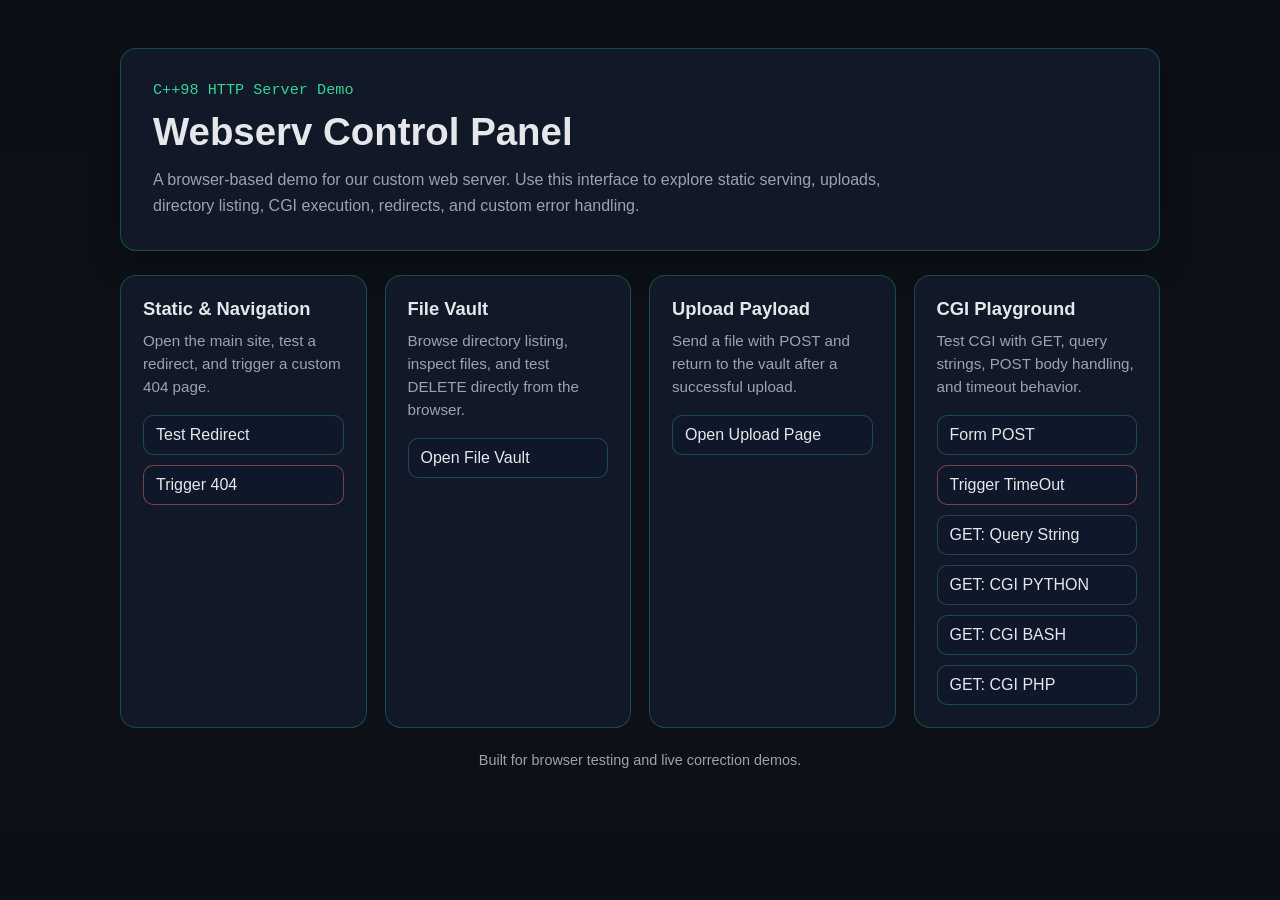
==== www/html/index.html @ f7d5029d "improved cgi for http headers and cgi runs in the correct directory, added phpo for tests porposes" ====
<!doctype html>
<html lang="en">
  <head>
    <meta charset="utf-8" />
    <meta name="viewport" content="width=device-width,initial-scale=1" />
    <title>Webserv Control Panel</title>
    <style>
      :root {
        --bg: #0d1117;
        --panel: #111827;
        --panel-2: #0f172a;
        --text: #e5e7eb;
        --muted: #9ca3af;
        --accent: #34d399;
        --accent-soft: rgba(52, 211, 153, 0.12);
        --danger: #f87171;
        --border: rgba(52, 211, 153, 0.28);
      }

      * {
        box-sizing: border-box;
      }

      body {
        margin: 0;
        font-family: Arial, sans-serif;
        background: linear-gradient(180deg, #0b1016 0%, #0d1117 100%);
        color: var(--text);
      }

      .wrap {
        max-width: 1080px;
        margin: 0 auto;
        padding: 48px 20px 64px;
      }

      .hero {
        background: var(--panel);
        border: 1px solid var(--border);
        border-radius: 16px;
        padding: 32px;
        margin-bottom: 24px;
        box-shadow: 0 10px 30px rgba(0, 0, 0, 0.25);
      }

      .eyebrow {
        color: var(--accent);
        font-family: "Courier New", monospace;
        font-size: 0.95rem;
        margin-bottom: 12px;
      }

      h1 {
        margin: 0 0 14px;
        font-size: 2.4rem;
        line-height: 1.1;
      }

      .hero p {
        margin: 0;
        color: var(--muted);
        max-width: 760px;
        font-size: 1rem;
        line-height: 1.6;
      }

      .grid {
        display: grid;
        grid-template-columns: repeat(auto-fit, minmax(240px, 1fr));
        gap: 18px;
      }

      .card {
        background: var(--panel);
        border: 1px solid var(--border);
        border-radius: 16px;
        padding: 22px;
      }

      .card h2 {
        margin: 0 0 10px;
        font-size: 1.15rem;
      }

      .card p {
        margin: 0 0 16px;
        color: var(--muted);
        font-size: 0.95rem;
        line-height: 1.5;
        min-height: 66px;
      }

      .links {
        display: flex;
        flex-direction: column;
        gap: 10px;
      }

      .btn {
        display: inline-block;
        text-decoration: none;
        color: var(--text);
        background: var(--panel-2);
        border: 1px solid var(--border);
        border-radius: 10px;
        padding: 10px 12px;
        transition: 0.2s ease;
      }

      .btn:hover {
        border-color: var(--accent);
        background: var(--accent-soft);
      }

      .btn-danger {
        border-color: rgba(248, 113, 113, 0.45);
      }

      .btn-danger:hover {
        background: rgba(248, 113, 113, 0.12);
        border-color: var(--danger);
      }

      footer {
        margin-top: 24px;
        color: var(--muted);
        font-size: 0.9rem;
        text-align: center;
      }
    </style>
  </head>
  <body>
    <main class="wrap">
      <section class="hero">
        <div class="eyebrow">C++98 HTTP Server Demo</div>
        <h1>Webserv Control Panel</h1>
        <p>
          A browser-based demo for our custom web server. Use this interface to
          explore static serving, uploads, directory listing, CGI execution,
          redirects, and custom error handling.
        </p>
      </section>

      <section class="grid">
        <article class="card">
          <h2>Static & Navigation</h2>
          <p>
            Open the main site, test a redirect, and trigger a custom 404 page.
          </p>
          <div class="links">
            <a class="btn" href="/old">Test Redirect</a>
            <a class="btn btn-danger" href="/this-page-does-not-exist">Trigger 404</a>
          </div>
        </article>

        <article class="card">
          <h2>File Vault</h2>
          <p>
            Browse directory listing, inspect files, and test DELETE directly
            from the browser.
          </p>
          <div class="links">
            <a class="btn" href="/files/">Open File Vault</a>
          </div>
        </article>

        <article class="card">
          <h2>Upload Payload</h2>
          <p>
            Send a file with POST and return to the vault after a successful
            upload.
          </p>
          <div class="links">
            <a class="btn" href="/upload">Open Upload Page</a>
          </div>
        </article>

        <article class="card">
          <h2>CGI Playground</h2>
          <p>
            Test CGI with GET, query strings, POST body handling, and timeout
            behavior.
          </p>
          <div class="links">
            <a class="btn" href="/cgi-bin">Form POST</a>
            <a class="btn btn-danger" href="/cgi-bin/loop.py">Trigger TimeOut</a>
            <a class="btn" href="/cgi-bin/get_query_string.py?Bonjour">GET: Query String</a>
            <a class="btn" href="/cgi-bin/system_stat.py">GET: CGI PYTHON</a>
            <a class="btn" href="/cgi-bin/get_test.sh/path_info">GET: CGI BASH</a>
            <a class="btn" href="/cgi-bin/system_stat.php">GET: CGI PHP</a>
          </div>
        </article>
      </section>

      <footer>
        Built for browser testing and live correction demos.
      </footer>
    </main>
  </body>
</html>
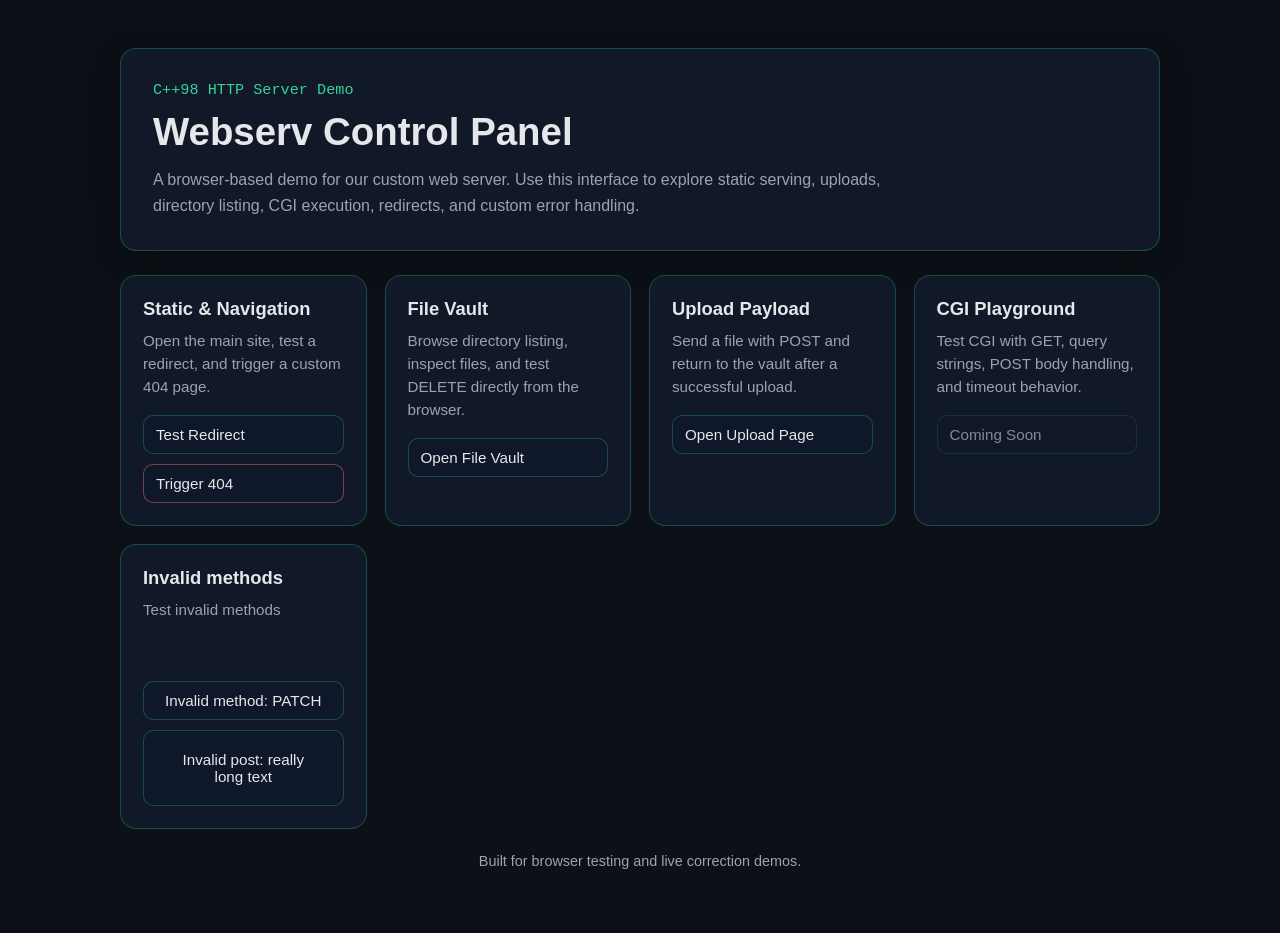
==== commit 80af5902: "Revert "Removed method check from RequestParser." This reverts commit b6fb9894e8b72e8f9bf52b2be8c68d" ====
--- a/www/html/index.html
+++ b/www/html/index.html
@@ -105,6 +105,9 @@
         border-radius: 10px;
         padding: 10px 12px;
         transition: 0.2s ease;
+        font-size: 0.95rem;
+        font-family: inherit;
+        cursor: pointer;
       }
 
       .btn:hover {
@@ -182,15 +185,54 @@
             behavior.
           </p>
           <div class="links">
-            <a class="btn" href="/cgi-bin">Form POST</a>
-            <a class="btn btn-danger" href="/cgi-bin/loop.py">Trigger TimeOut</a>
-            <a class="btn" href="/cgi-bin/get_query_string.py?Bonjour">GET: Query String</a>
-            <a class="btn" href="/cgi-bin/system_stat.py">GET: CGI PYTHON</a>
-            <a class="btn" href="/cgi-bin/get_test.sh/path_info">GET: CGI BASH</a>
-            <a class="btn" href="/cgi-bin/system_stat.php">GET: CGI PHP</a>
-          </div>
-        </article>
+            <a class="btn" href="#" onclick="return false;" style="opacity: 0.55; cursor: default;">Coming Soon</a>
+          </div>
+        </article>
+  
+
+      <article class="card">
+          <h2>Invalid methods</h2>
+          <p>
+            Test invalid methods
+          </p>
+          <div class="links">
+            <button class="btn" onclick="sendPatch(event)" >Invalid method: PATCH</button>
+            <form class="btn" id="idFormInvalidPost" action="/" method="post">
+              <input type="hidden" name="data" id="bigData">
+              <button class="btn" style="border:none;" onclick="sendBigBody()"> 
+                Invalid post: really long text
+              </button>
+            </form>
+          </div>
+        </article>
+        <script> 
+          function sendPatch(event)
+          {
+            event.preventDefault();
+            fetch("/files", {method:"PATCH", body:"test"})
+              .then(async response => {
+                if (response.status >= 400)
+                {
+                  const html=await response.text();
+                  document.open();
+                  document.write(html);
+                  document.close();
+                }
+                else
+                {
+                  alert("status" + response.status);
+                }
+              })
+              .catch(error => alert("error" + error));
+          }
+          function sendBigBody()
+          {
+            document.getElementById("bigData").value = "text".repeat(10*1024*1024);
+            document.getElementById("idFormInvalidPost").submit();
+          }
+        </script>
       </section>
+
 
       <footer>
         Built for browser testing and live correction demos.
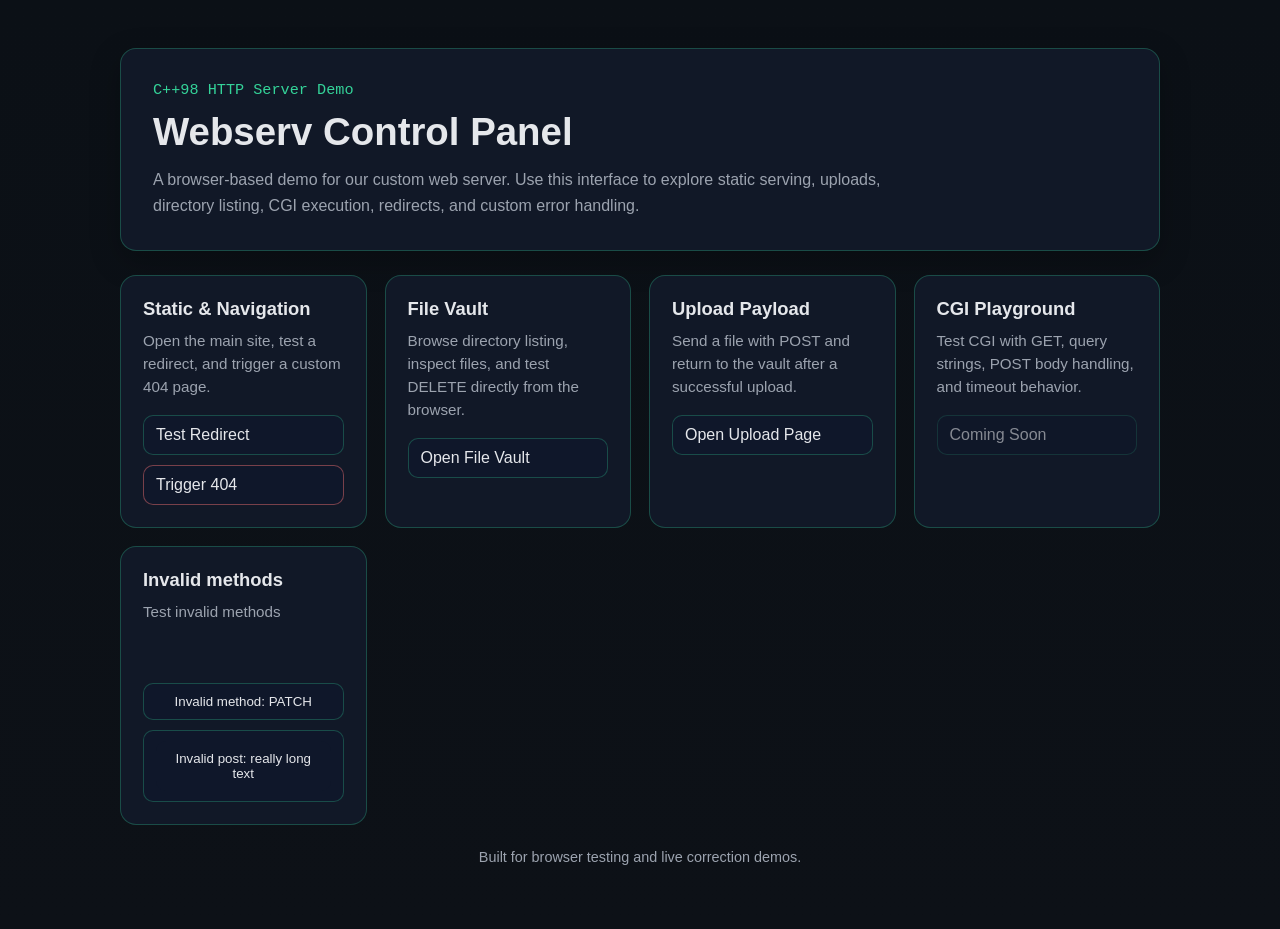
==== commit 6d228cb5: "Revert "Added fix for font size of Invalid method for buttons" This reverts commit 007dd84153c6484e2" ====
--- a/www/html/index.html
+++ b/www/html/index.html
@@ -105,9 +105,6 @@
         border-radius: 10px;
         padding: 10px 12px;
         transition: 0.2s ease;
-        font-size: 0.95rem;
-        font-family: inherit;
-        cursor: pointer;
       }
 
       .btn:hover {
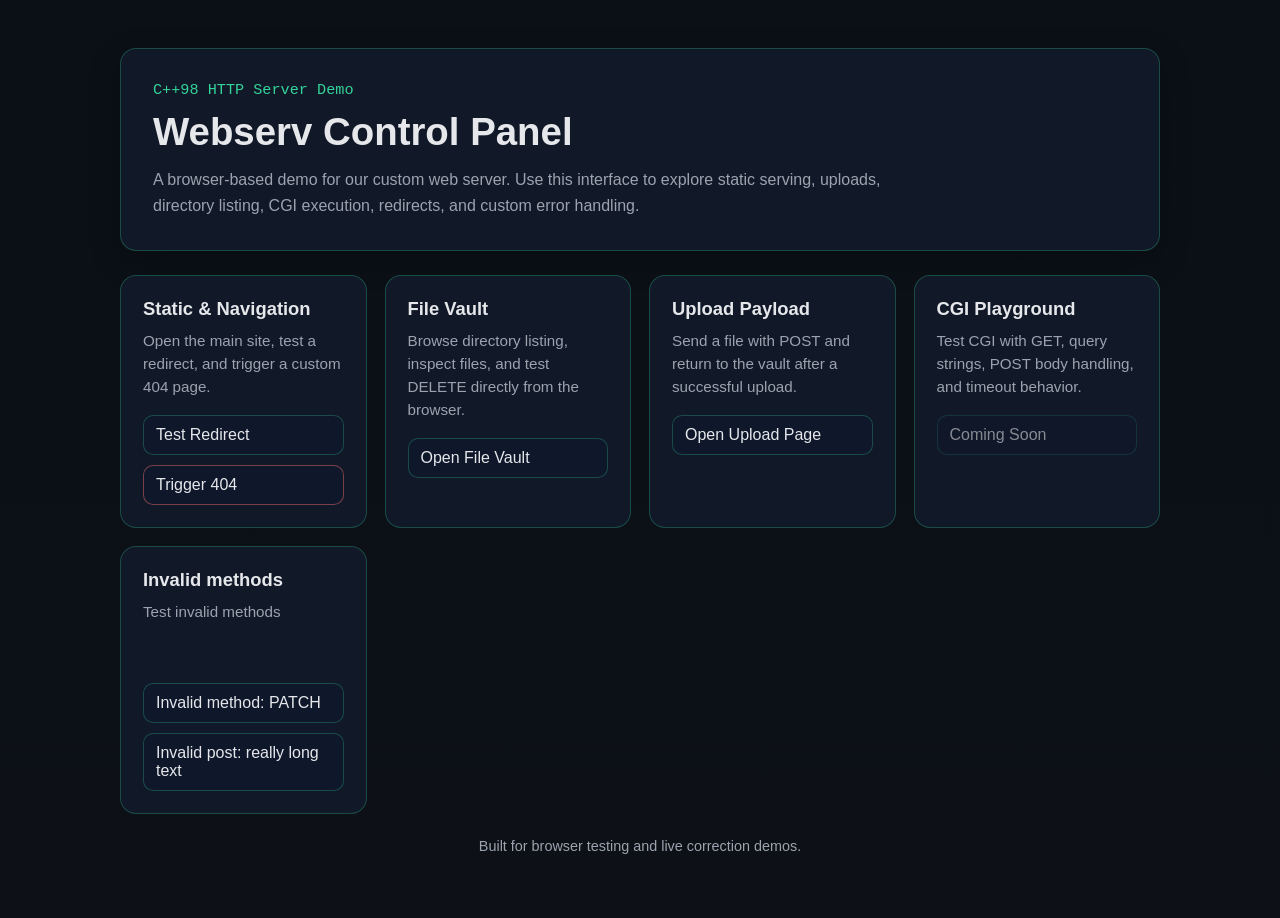
==== commit 55275feb: "Revert "Added Invalid method button behaviour" This reverts commit 9bddfc902999cea3b071e32d86ba48c7a" ====
--- a/www/html/index.html
+++ b/www/html/index.html
@@ -193,41 +193,10 @@
             Test invalid methods
           </p>
           <div class="links">
-            <button class="btn" onclick="sendPatch(event)" >Invalid method: PATCH</button>
-            <form class="btn" id="idFormInvalidPost" action="/" method="post">
-              <input type="hidden" name="data" id="bigData">
-              <button class="btn" style="border:none;" onclick="sendBigBody()"> 
-                Invalid post: really long text
-              </button>
-            </form>
-          </div>
-        </article>
-        <script> 
-          function sendPatch(event)
-          {
-            event.preventDefault();
-            fetch("/files", {method:"PATCH", body:"test"})
-              .then(async response => {
-                if (response.status >= 400)
-                {
-                  const html=await response.text();
-                  document.open();
-                  document.write(html);
-                  document.close();
-                }
-                else
-                {
-                  alert("status" + response.status);
-                }
-              })
-              .catch(error => alert("error" + error));
-          }
-          function sendBigBody()
-          {
-            document.getElementById("bigData").value = "text".repeat(10*1024*1024);
-            document.getElementById("idFormInvalidPost").submit();
-          }
-        </script>
+            <a class="btn" href="/"  >Invalid method: PATCH</a>
+            <a class="btn" href="#"  >Invalid post: really long text </a>
+          </div>
+        </article>
       </section>
 
 
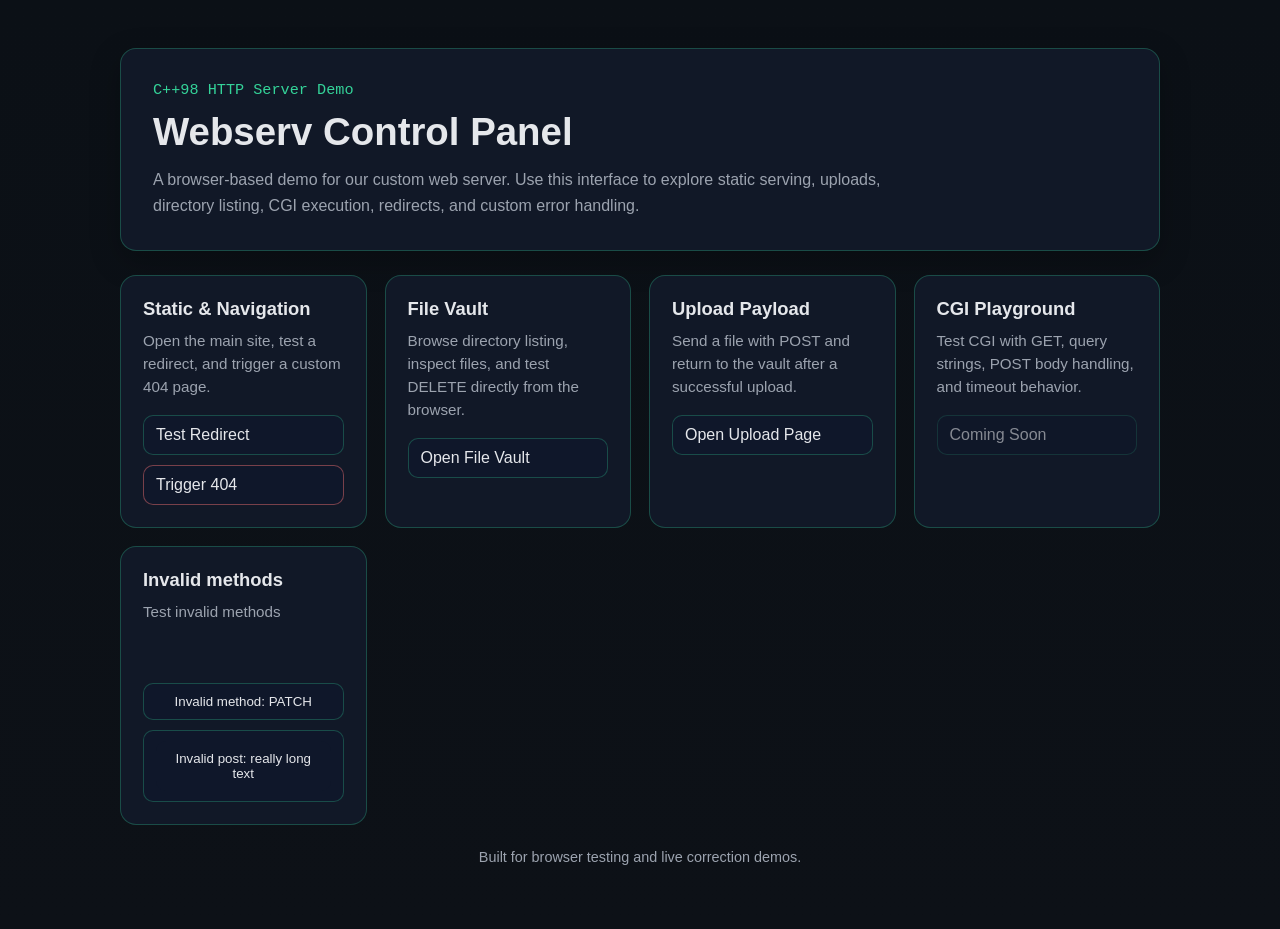
==== commit 3619ed9d: "Revert "Revert "Added Invalid method button behaviour"" This reverts commit 55275feb6777d343e461af92" ====
--- a/www/html/index.html
+++ b/www/html/index.html
@@ -193,10 +193,41 @@
             Test invalid methods
           </p>
           <div class="links">
-            <a class="btn" href="/"  >Invalid method: PATCH</a>
-            <a class="btn" href="#"  >Invalid post: really long text </a>
-          </div>
-        </article>
+            <button class="btn" onclick="sendPatch(event)" >Invalid method: PATCH</button>
+            <form class="btn" id="idFormInvalidPost" action="/" method="post">
+              <input type="hidden" name="data" id="bigData">
+              <button class="btn" style="border:none;" onclick="sendBigBody()"> 
+                Invalid post: really long text
+              </button>
+            </form>
+          </div>
+        </article>
+        <script> 
+          function sendPatch(event)
+          {
+            event.preventDefault();
+            fetch("/files", {method:"PATCH", body:"test"})
+              .then(async response => {
+                if (response.status >= 400)
+                {
+                  const html=await response.text();
+                  document.open();
+                  document.write(html);
+                  document.close();
+                }
+                else
+                {
+                  alert("status" + response.status);
+                }
+              })
+              .catch(error => alert("error" + error));
+          }
+          function sendBigBody()
+          {
+            document.getElementById("bigData").value = "text".repeat(10*1024*1024);
+            document.getElementById("idFormInvalidPost").submit();
+          }
+        </script>
       </section>
 
 
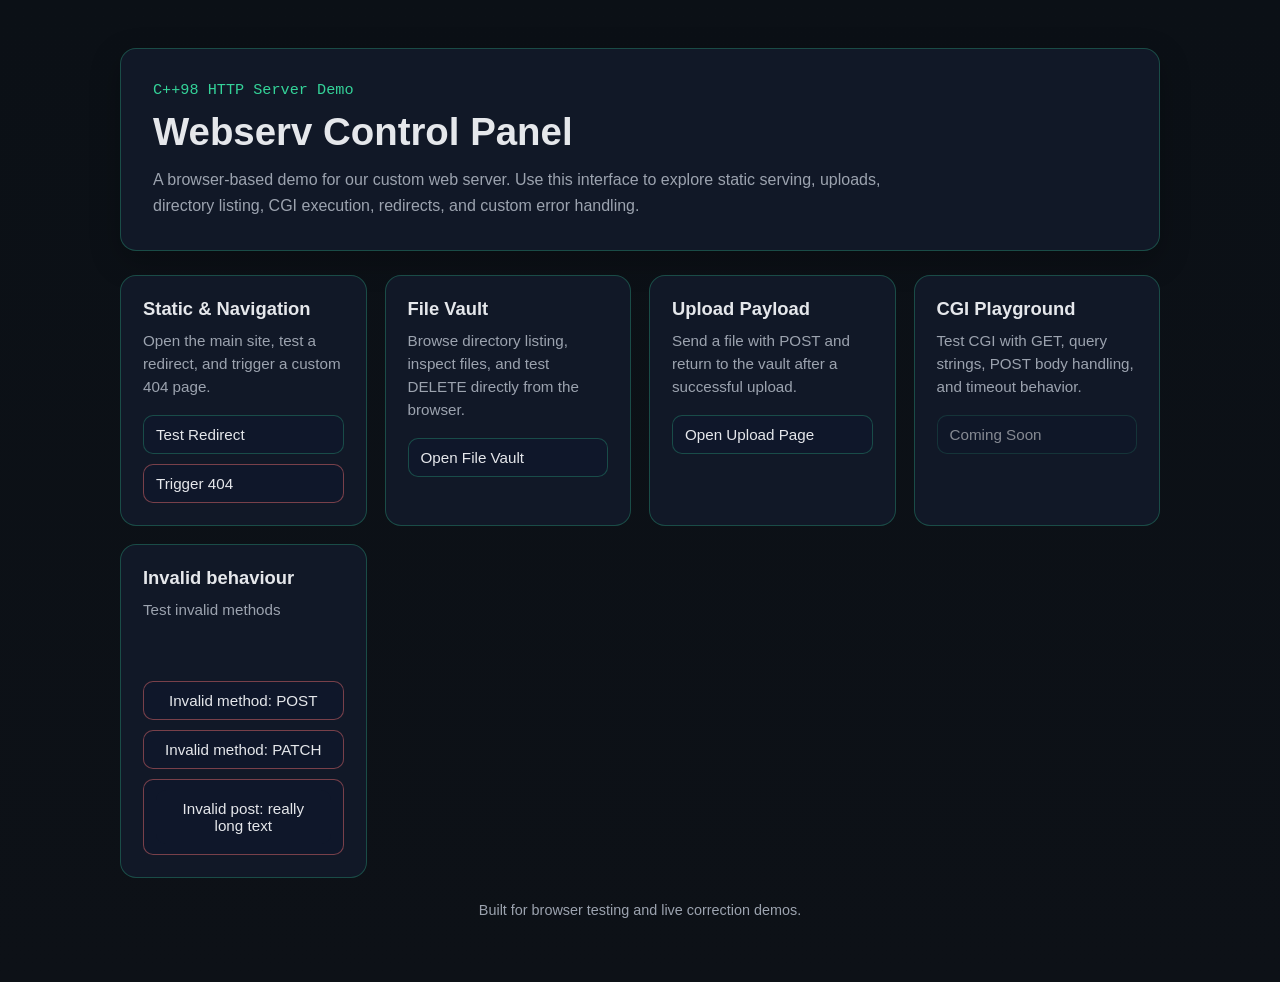
==== commit 627112be: "Added graphics of pages 405 and 501. Addded button for error 405" ====
--- a/www/html/index.html
+++ b/www/html/index.html
@@ -105,6 +105,9 @@
         border-radius: 10px;
         padding: 10px 12px;
         transition: 0.2s ease;
+        font-size: 0.95rem;
+        font-family: inherit;
+        cursor: pointer;
       }
 
       .btn:hover {
@@ -188,21 +191,26 @@
   
 
       <article class="card">
-          <h2>Invalid methods</h2>
+          <h2>Invalid behaviour</h2>
           <p>
             Test invalid methods
           </p>
           <div class="links">
-            <button class="btn" onclick="sendPatch(event)" >Invalid method: PATCH</button>
-            <form class="btn" id="idFormInvalidPost" action="/" method="post">
+
+            <button class="btn btn-danger" onclick="sendPost(event)" >Invalid method: POST</button>
+            <button class="btn btn-danger" onclick="sendPatch(event)" >Invalid method: PATCH</button>
+
+            <form class="btn btn-danger" id="idFormInvalidPost" action="/" method="post">
               <input type="hidden" name="data" id="bigData">
               <button class="btn" style="border:none;" onclick="sendBigBody()"> 
                 Invalid post: really long text
               </button>
             </form>
+
           </div>
         </article>
         <script> 
+
           function sendPatch(event)
           {
             event.preventDefault();
@@ -222,6 +230,27 @@
               })
               .catch(error => alert("error" + error));
           }
+
+          function sendPost(event)
+          {
+            event.preventDefault();
+            fetch("/files", {method:"POST", body:"test"})
+              .then(async response => {
+                if (response.status >= 400)
+                {
+                  const html=await response.text();
+                  document.open();
+                  document.write(html);
+                  document.close();
+                }
+                else
+                {
+                  alert("status" + response.status);
+                }
+              })
+              .catch(error => alert("error" + error));
+          }
+
           function sendBigBody()
           {
             document.getElementById("bigData").value = "text".repeat(10*1024*1024);
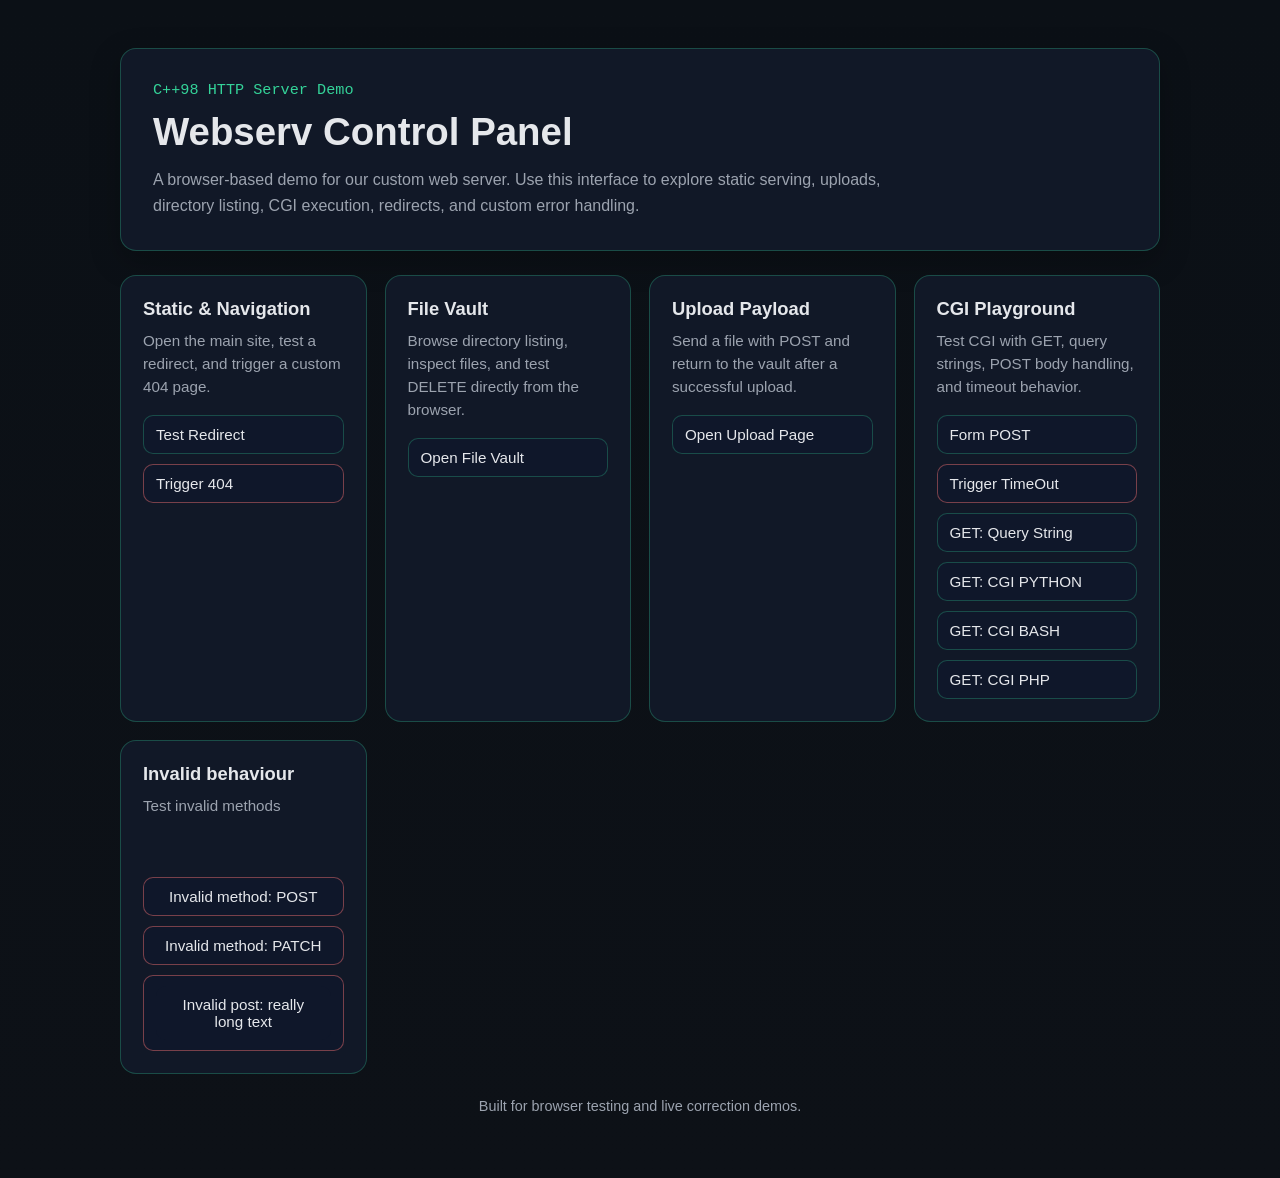
==== commit 5477d3e0: "Merge branch 'WEB-25' into WEB-255" ====
--- a/www/html/index.html
+++ b/www/html/index.html
@@ -185,7 +185,12 @@
             behavior.
           </p>
           <div class="links">
-            <a class="btn" href="#" onclick="return false;" style="opacity: 0.55; cursor: default;">Coming Soon</a>
+            <a class="btn" href="/cgi-bin">Form POST</a>
+            <a class="btn btn-danger" href="/cgi-bin/loop.py">Trigger TimeOut</a>
+            <a class="btn" href="/cgi-bin/get_query_string.py?Bonjour">GET: Query String</a>
+            <a class="btn" href="/cgi-bin/system_stat.py">GET: CGI PYTHON</a>
+            <a class="btn" href="/cgi-bin/get_test.sh/path_info">GET: CGI BASH</a>
+            <a class="btn" href="/cgi-bin/system_stat.php">GET: CGI PHP</a>
           </div>
         </article>
   
